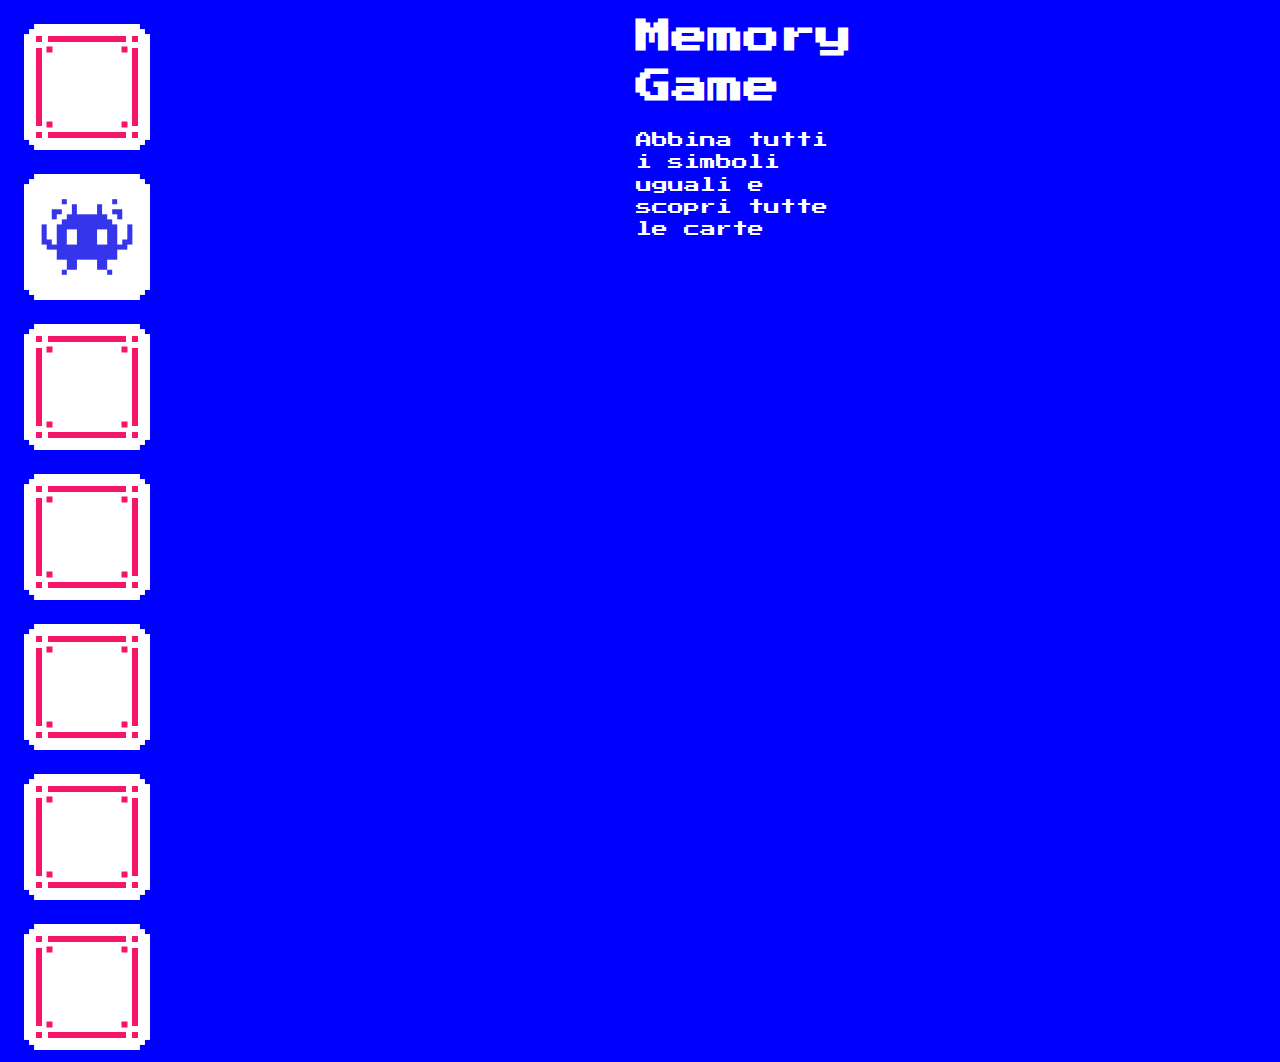
==== memory/index.html @ c7987360 "starting grid memory game" ====
<!DOCTYPE html>
<html lang="en">
<head>
    <meta charset="UTF-8">
    <meta http-equiv="X-UA-Compatible" content="IE=edge">
    <meta name="viewport" content="width=device-width, initial-scale=1.0">
    <title>Memory Game</title>
    <link rel="preconnect" href="https://fonts.googleapis.com">
    <link rel="preconnect" href="https://fonts.gstatic.com" crossorigin>
    <link href="https://fonts.googleapis.com/css2?family=Press+Start+2P&display=swap" rel="stylesheet">
    <link rel="stylesheet" href="../common/style.css">
    <link rel="stylesheet" href="./style.css">
</head>
<body>
    
    <div class="board">
        <div class="game-area">
            <div id="grid">
                <div class="card"></div>
                <div class="card alien"></div>
                <div class="card"></div>
                <div class="card"></div>
                <div class="card"></div>
                <div class="card"></div>
                <div class="card"></div>
            </div>
        </div>
        <div class="game-data">
            <h1>Memory Game</h1>
            <p>Abbina tutti i simboli uguali e scopri tutte le carte</p>
        </div>

    </div>

</body>
</html>
---- common/style.css ----
:root{
    --bg-color: blue;
    --accent-color: #f70d68;
}

*{
    margin: 0;
    padding: 0;
    box-sizing: border-box;
}

body{
    background-color: var(--bg-color);
    font-family: 'Press Start 2P', cursive;
    line-height: 1.4;
    color: #ffffff;
}

.container{
    width: 600px;
    display: flex;
    flex-direction: column;
    align-items: center;
    margin: 50px auto;
}

img{
    max-width: 100%;
}

ul{
    list-style-type: none;
}

li{
    margin-bottom: 16px;
}

a{
    color: #ffffff;
    text-decoration: none;
}

a:hover{
    color: var(--accent-color);
}

/* STRUTTURA BASE PAGINE DEI GIOCHI */

.board{
    display: flex;
    flex-direction: row;
}

.game-area{
    padding: 12px;
    position: relative;
}

.game-data{
    padding: 12px;
    width: 240px;
}

h1{
    font-size: 36px;
    margin-bottom: 16px;
}

p{
    font-size: 16px;
    margin-bottom: 20px;
}

/* ALERT */

.game-alert{
    background-color: rgba(0, 255, 0, 0.5);
    position: absolute;
    top: 0;
    left: 0;
    right: 0;
    bottom: 0;
    display: flex;
    align-items: center;
    justify-content: center;
}

.game-alert-message{
    font-size: 40px;
    padding: 20px;
    background-color: var(--accent-color);
}
---- memory/style.css ----
:root{
    --card-size: 150px;
}

#grid{
    height: calc(var(--card-size) * 3);
    width: calc(var(--card-size) * 4);
}

.card{
    width: var(--card-size);
    height: var(--card-size);
    background-image: url('./images/back.png');
    background-repeat: no-repeat;
    background-size: contain;
}

.alien{
    background-image: url('./images/alien.png');
}
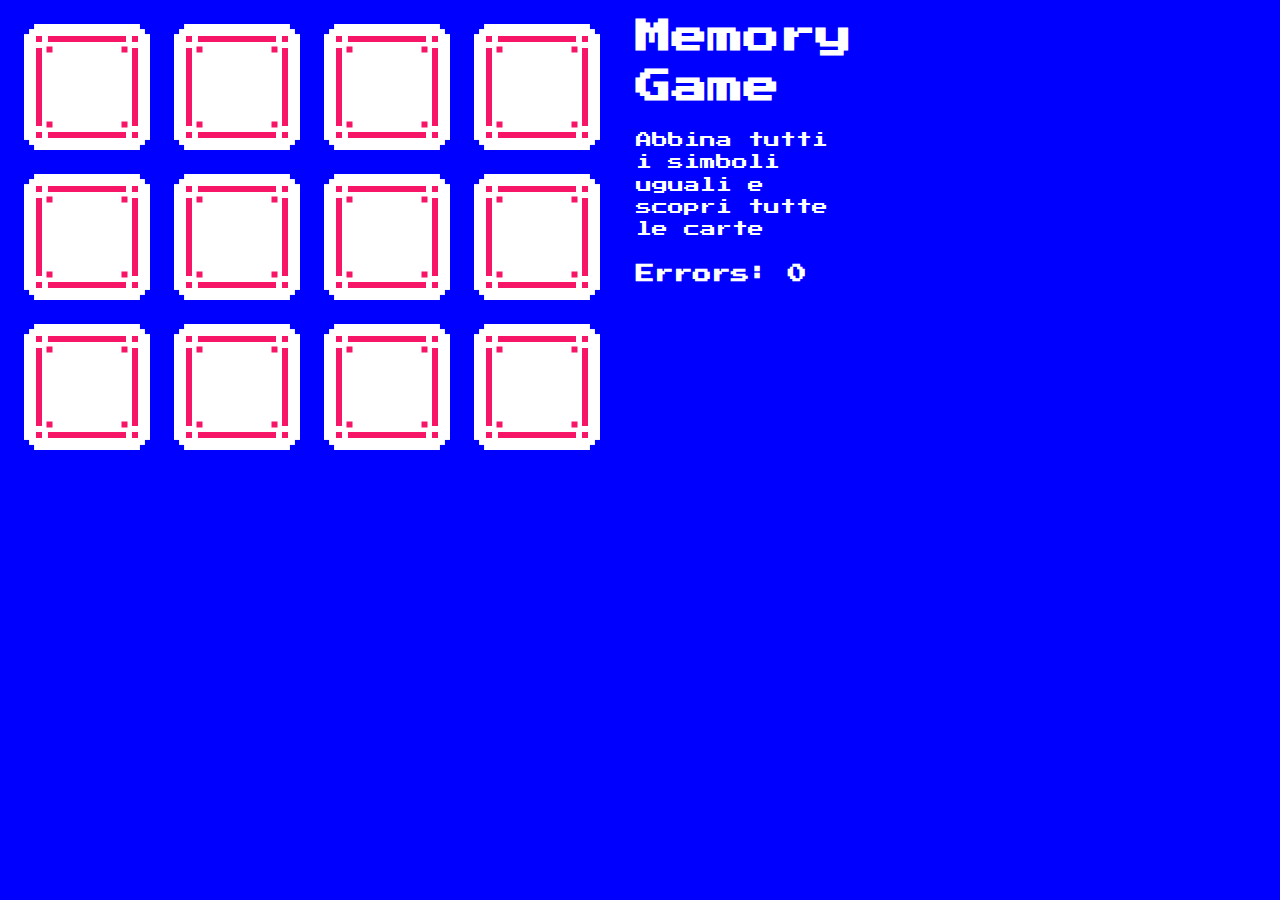
==== commit 4b66ae67: "memory game added" ====
--- a/memory/index.html
+++ b/memory/index.html
@@ -16,21 +16,16 @@
     <div class="board">
         <div class="game-area">
             <div id="grid">
-                <div class="card"></div>
-                <div class="card alien"></div>
-                <div class="card"></div>
-                <div class="card"></div>
-                <div class="card"></div>
-                <div class="card"></div>
-                <div class="card"></div>
             </div>
         </div>
         <div class="game-data">
             <h1>Memory Game</h1>
             <p>Abbina tutti i simboli uguali e scopri tutte le carte</p>
+            <h3>Errors:  <span id="error"></span></h3>
         </div>
 
     </div>
-
+    <script src="../common/utils.js"></script>
+    <script src="./script.js"></script>
 </body>
 </html>--- a/memory/style.css
+++ b/memory/style.css
@@ -5,6 +5,8 @@
 #grid{
     height: calc(var(--card-size) * 3);
     width: calc(var(--card-size) * 4);
+    display: flex;
+    flex-wrap: wrap;
 }
 
 .card{
@@ -13,8 +15,29 @@
     background-image: url('./images/back.png');
     background-repeat: no-repeat;
     background-size: contain;
+    cursor: pointer;
 }
 
 .alien{
     background-image: url('./images/alien.png');
+}
+
+.bug{
+    background-image: url('./images/bug.png');
+}
+
+.duck{
+    background-image: url('./images/duck.png');
+}
+
+.rocket{
+    background-image: url('./images/rocket.png');
+}
+
+.spaceship{
+    background-image: url('./images/spaceship.png');
+}
+
+.tiktac{
+    background-image: url('./images/tiktac.png');
 }